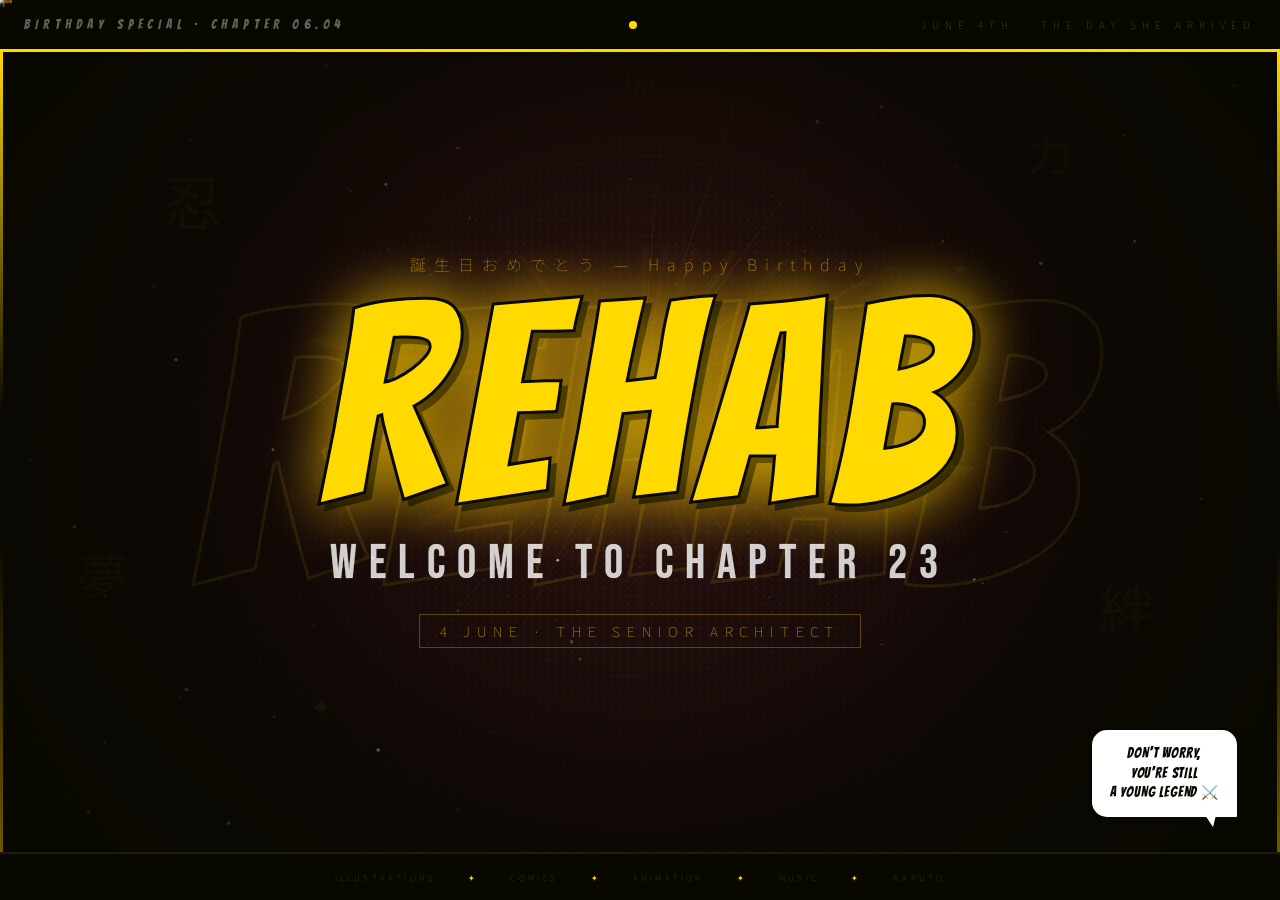
==== V.   PROJECTS/HappyBirthday/rehab_birthday.html @ 98161b53 "Repo update" ====
<!DOCTYPE html>
<html lang="en">
<head>
<meta charset="UTF-8">
<meta name="viewport" content="width=device-width, initial-scale=1.0">
<title>Happy Birthday Rehab</title>
<link href="https://fonts.googleapis.com/css2?family=Bangers&family=Bebas+Neue&family=Noto+Sans+JP:wght@100;400;700&display=swap" rel="stylesheet">
<style>
*,*::before,*::after{margin:0;padding:0;box-sizing:border-box}
html,body{width:100%;height:100%;overflow:hidden;background:#0a0008;font-family:'Noto Sans JP',sans-serif}

/* ── CANVAS STACK ── */
canvas{position:fixed;top:0;left:0;width:100%;height:100%}
#c-bg{z-index:1}
#c-ink{z-index:2}
#c-fx{z-index:4}

/* ── GRAIN ── */
body::after{
  content:'';position:fixed;inset:0;z-index:99;pointer-events:none;
  opacity:.18;mix-blend-mode:overlay;
  background-image:url("data:image/svg+xml,%3Csvg xmlns='http://www.w3.org/2000/svg'%3E%3Cfilter id='n'%3E%3CfeTurbulence type='fractalNoise' baseFrequency='.88' numOctaves='4'/%3E%3C/filter%3E%3Crect width='100%25' height='100%25' filter='url(%23n)'/%3E%3C/svg%3E");
  animation:gr .06s steps(1) infinite;
}
@keyframes gr{0%{background-position:0 0}25%{background-position:-40px -20px}50%{background-position:20px 50px}75%{background-position:-15px 25px}}

/* ── HALFTONE OVERLAY ── */
#halftone{
  position:fixed;inset:0;z-index:3;pointer-events:none;
  background-image:radial-gradient(circle,rgba(255,255,255,.04) 1px,transparent 1px);
  background-size:8px 8px;
  mix-blend-mode:screen;
}

/* ── SCAN LINES ── */
#scan{
  position:fixed;inset:0;z-index:5;pointer-events:none;
  background:repeating-linear-gradient(0deg,transparent,transparent 3px,rgba(0,0,0,.05) 3px,rgba(0,0,0,.05) 4px);
}

/* ── VIGNETTE ── */
#vig{
  position:fixed;inset:0;z-index:6;pointer-events:none;
  background:radial-gradient(ellipse 75% 75% at 50% 50%,transparent 35%,rgba(0,0,0,.82) 100%);
}

/* ── SPEED LINES LAYER ── */
#speed{position:fixed;inset:0;z-index:2;pointer-events:none;overflow:hidden}
.spline{
  position:absolute;top:0;bottom:0;width:1px;
  transform-origin:center center;
  animation:speedpulse linear infinite;
  background:linear-gradient(to bottom,transparent,rgba(255,200,0,.25),rgba(255,200,0,.5),rgba(255,200,0,.25),transparent);
}
@keyframes speedpulse{
  0%{opacity:0;transform:scaleY(0) translateX(0)}
  15%{opacity:1}
  85%{opacity:.4}
  100%{opacity:0;transform:scaleY(1) translateX(0)}
}

/* ── CHAPTER CARD (manga panel top) ── */
#chapter{
  position:fixed;top:0;left:0;right:0;z-index:20;
  height:52px;background:#000;
  display:flex;align-items:center;justify-content:space-between;
  padding:0 24px;
  border-bottom:3px solid #FFD700;
}
#ch-left{
  font-family:'Bangers',cursive;font-size:13px;letter-spacing:.4em;
  color:rgba(255,255,255,.35);text-transform:uppercase;
}
#ch-right{
  font-family:'Noto Sans JP',sans-serif;font-weight:100;font-size:10px;
  letter-spacing:.6em;color:rgba(255,255,255,.25);text-transform:uppercase;
}
#ch-dot{
  width:8px;height:8px;border-radius:50%;background:#FFD700;
  animation:dotpulse 1.2s ease-in-out infinite;
}
@keyframes dotpulse{0%,100%{opacity:.3;transform:scale(.8)}50%{opacity:1;transform:scale(1.2)}}

/* ── BOTTOM BAR ── */
#botbar{
  position:fixed;bottom:0;left:0;right:0;z-index:20;
  height:48px;background:#000;border-top:2px solid rgba(255,255,255,.08);
  display:flex;align-items:center;justify-content:center;gap:32px;
}
.bitem{font-family:'Noto Sans JP',sans-serif;font-weight:100;font-size:8px;
  letter-spacing:.4em;color:rgba(255,255,255,.2);text-transform:uppercase;}
.bitem.hi{color:#FFD700;font-weight:400}

/* ── MAIN HUD ── */
#hud{
  position:fixed;inset:0;z-index:10;
  display:flex;flex-direction:column;
  align-items:center;justify-content:center;
  pointer-events:none;text-align:center;
  padding:60px 30px;
}

/* japanese subtitle */
.jp-sub{
  font-family:'Noto Sans JP',sans-serif;font-weight:100;
  font-size:clamp(.75rem,2vw,1rem);
  letter-spacing:.5em;color:rgba(255,200,0,.6);
  opacity:0;animation:riseup .8s ease forwards .3s;
  margin-bottom:.6rem;
}

/* REHAB — big manga title with outline + shadow */
.name-wrap{position:relative;display:inline-block}
.name-shadow{
  font-family:'Bangers',cursive;
  font-size:clamp(5rem,22vw,18rem);
  line-height:.85;letter-spacing:.04em;
  color:#000;
  position:absolute;top:6px;left:6px;width:100%;
  opacity:0;animation:slamdown 1s cubic-bezier(.16,1,.3,1) forwards .6s;
  -webkit-text-stroke:2px #000;
}
.name-main{
  font-family:'Bangers',cursive;
  font-size:clamp(5rem,22vw,18rem);
  line-height:.85;letter-spacing:.04em;
  color:#FFD700;
  -webkit-text-stroke:3px #000;
  position:relative;
  opacity:0;animation:slamdown 1s cubic-bezier(.16,1,.3,1) forwards .55s;
  filter:drop-shadow(0 0 30px rgba(255,200,0,.5));
}
/* manga action lines radiating from name */
.name-main::before{
  content:'';position:absolute;inset:-40px;
  background:conic-gradient(
    from 0deg,
    transparent 0deg,rgba(255,200,0,.04) 2deg,transparent 4deg,
    transparent 8deg,rgba(255,200,0,.03) 9deg,transparent 11deg,
    transparent 18deg,rgba(255,200,0,.04) 19deg,transparent 21deg,
    transparent 30deg,rgba(255,200,0,.05) 31deg,transparent 33deg,
    transparent 44deg,rgba(255,200,0,.03) 45deg,transparent 47deg,
    transparent 60deg,rgba(255,200,0,.04) 61deg,transparent 63deg,
    transparent 80deg,rgba(255,200,0,.03) 81deg,transparent 83deg,
    transparent 100deg,rgba(255,200,0,.05) 101deg,transparent 103deg,
    transparent 130deg,rgba(255,200,0,.03) 131deg,transparent 133deg,
    transparent 160deg,rgba(255,200,0,.04) 161deg,transparent 163deg,
    transparent 200deg,rgba(255,200,0,.05) 201deg,transparent 203deg,
    transparent 240deg,rgba(255,200,0,.03) 241deg,transparent 243deg,
    transparent 280deg,rgba(255,200,0,.04) 281deg,transparent 283deg,
    transparent 320deg,rgba(255,200,0,.03) 321deg,transparent 323deg
  );
  border-radius:50%;
  animation:spinlines 30s linear infinite;
  pointer-events:none;
  mix-blend-mode:screen;
}
@keyframes spinlines{from{transform:rotate(0)}to{transform:rotate(360deg)}}

/* happy birthday line */
.hb-line{
  font-family:'Bebas Neue',sans-serif;
  font-size:clamp(1.2rem,4vw,3rem);
  letter-spacing:.25em;color:rgba(255,255,255,.8);
  -webkit-text-stroke:.5px rgba(255,255,255,.4);
  opacity:0;animation:riseup .8s ease forwards 1.2s;
  margin-top:.6rem;
}

/* date badge */
.date-badge{
  display:inline-flex;align-items:center;gap:10px;
  margin-top:1.4rem;
  border:1px solid rgba(255,200,0,.3);
  padding:6px 20px;
  opacity:0;animation:riseup .8s ease forwards 1.6s;
}
.date-inner{
  font-family:'Noto Sans JP',sans-serif;font-weight:100;
  font-size:clamp(.6rem,1.5vw,.85rem);letter-spacing:.5em;
  color:rgba(255,200,0,.7);text-transform:uppercase;
}

/* speech bubble */
#bubble{
  position:fixed;z-index:15;
  bottom:80px;right:40px;
  max-width:200px;
  background:#fff;
  border:3px solid #000;
  border-radius:18px 18px 4px 18px;
  padding:14px 18px;
  box-shadow:4px 4px 0 #000;
  opacity:0;animation:bubblein .6s cubic-bezier(.16,1,.3,1) forwards 2.2s;
  pointer-events:none;
}
#bubble p{
  font-family:'Bangers',cursive;font-size:14px;letter-spacing:.06em;
  color:#000;line-height:1.4;text-align:center;
}
#bubble-tail{
  position:absolute;bottom:-14px;right:20px;
  width:0;height:0;
  border-left:10px solid transparent;
  border-right:4px solid transparent;
  border-top:14px solid #000;
}
#bubble-tail::after{
  content:'';position:absolute;top:-16px;left:-8px;
  width:0;height:0;
  border-left:8px solid transparent;
  border-right:3px solid transparent;
  border-top:12px solid #fff;
}

/* impact word - NARUTO style */
#impact{
  position:fixed;top:50%;left:50%;transform:translate(-50%,-50%);
  font-family:'Bangers',cursive;
  font-size:clamp(8rem,30vw,28rem);
  color:transparent;
  -webkit-text-stroke:3px rgba(255,200,0,.12);
  letter-spacing:.05em;
  z-index:1;pointer-events:none;
  animation:impactpulse 4s ease-in-out infinite;
  white-space:nowrap;
}
@keyframes impactpulse{0%,100%{opacity:.4;transform:translate(-50%,-50%) scale(.98)}50%{opacity:.7;transform:translate(-50%,-50%) scale(1.01)}}

/* PANEL BORDERS — manga panel effect */
#panel-tl,#panel-tr,#panel-bl,#panel-br{
  position:fixed;z-index:7;pointer-events:none;
}
#panel-tl{top:52px;left:0;width:3px;height:40vh;background:linear-gradient(to bottom,#FFD700,transparent)}
#panel-tr{top:52px;right:0;width:3px;height:40vh;background:linear-gradient(to bottom,#FFD700,transparent)}
#panel-bl{bottom:48px;left:0;width:3px;height:35vh;background:linear-gradient(to top,rgba(255,200,0,.4),transparent)}
#panel-br{bottom:48px;right:0;width:3px;height:35vh;background:linear-gradient(to top,rgba(255,200,0,.4),transparent)}

/* ── KUNAI CURSOR ── */
#cursor{position:fixed;z-index:500;pointer-events:none;transform:translate(-50%,-50%) rotate(45deg);font-size:18px;transition:transform .08s}

/* ── FX PARTICLES ── */
.spark{position:fixed;pointer-events:none;z-index:50;border-radius:50%;animation:sparkfly linear forwards}
@keyframes sparkfly{0%{opacity:1;transform:translate(0,0) scale(1)}100%{opacity:0;transform:translate(var(--tx),var(--ty)) scale(0)}}

/* ── CHAKRA RINGS ── */
.cring{
  position:fixed;top:50%;left:50%;
  border-radius:50%;border:1px solid;
  transform:translate(-50%,-50%) scale(0);
  pointer-events:none;z-index:8;
  animation:ringexpand ease-out forwards;
}
@keyframes ringexpand{0%{transform:translate(-50%,-50%) scale(0);opacity:.7}100%{transform:translate(-50%,-50%) scale(4);opacity:0}}

/* ── KEYFRAMES ── */
@keyframes riseup{from{opacity:0;transform:translateY(20px)}to{opacity:1;transform:translateY(0)}}
@keyframes slamdown{
  0%{opacity:0;transform:scale(1.3) translateY(-20px);filter:blur(8px) drop-shadow(0 0 0 rgba(255,200,0,0))}
  60%{transform:scale(.95) translateY(4px)}
  100%{opacity:1;transform:scale(1) translateY(0);filter:blur(0) drop-shadow(0 0 30px rgba(255,200,0,.5))}
}
@keyframes bubblein{from{opacity:0;transform:scale(.8) translateY(10px)}to{opacity:1;transform:scale(1) translateY(0)}}
</style>
</head>
<body>

<!-- structural -->
<div id="halftone"></div>
<div id="scan"></div>
<div id="vig"></div>
<div id="speed"></div>
<div id="panel-tl"></div><div id="panel-tr"></div>
<div id="panel-bl"></div><div id="panel-br"></div>

<!-- canvases -->
<canvas id="c-bg"></canvas>
<canvas id="c-ink"></canvas>
<canvas id="c-fx"></canvas>

<!-- manga impact word bg -->
<div id="impact">REHAB</div>

<!-- top bar -->
<div id="chapter">
  <span id="ch-left">Birthday Special · Chapter 06.04</span>
  <div id="ch-dot"></div>
  <span id="ch-right">June 4th · The Day She Arrived</span>
</div>

<!-- main title -->
<div id="hud">
  <div class="jp-sub">誕生日おめでとう — Happy Birthday</div>
  <div class="name-wrap">
    <div class="name-shadow">REHAB</div>
    <div class="name-main">REHAB</div>
  </div>
  <div class="hb-line">Welcome To Chapter 23 </div>
  <div class="date-badge">
    <span class="date-inner">4 June · THE SENIOR ARCHITECT</span>
  </div>
</div>

<!-- speech bubble -->
<div id="bubble">
  <p>DON'T WORRY,<br>YOU'RE STILL<br>A YOUNG LEGEND ⚔️</p> 
  <div id="bubble-tail"></div>
</div>

<!-- bottom bar -->
<div id="botbar">
  <span class="bitem">Illustrations</span>
  <span class="bitem hi">✦</span>
  <span class="bitem">Comics</span>
  <span class="bitem hi">✦</span>
  <span class="bitem">Animation</span>
  <span class="bitem hi">✦</span>
  <span class="bitem">Music</span>
  <span class="bitem hi">✦</span>
  <span class="bitem">Naruto</span>
</div>

<!-- kunai cursor -->
<div id="cursor">🗡️</div>

<script>
// ── CURSOR ──
const cur=document.getElementById('cursor');
document.addEventListener('mousemove',e=>{cur.style.left=e.clientX+'px';cur.style.top=e.clientY+'px'});

// ── CANVAS SETUP ──
const [cBG,cInk,cFX]=['c-bg','c-ink','c-fx'].map(id=>document.getElementById(id));
const [xBG,xInk,xFX]=[cBG,cInk,cFX].map(c=>c.getContext('2d'));
let W=0,H=0;
function resize(){
  W=innerWidth;H=innerHeight;
  [cBG,cInk,cFX].forEach(c=>{c.width=W;c.height=H});
}
resize();window.addEventListener('resize',resize);

// ── SPEED LINES ──
const spContainer=document.getElementById('speed');
function buildSpeedLines(){
  spContainer.innerHTML='';
  const cx=W/2,cy=H/2;
  for(let i=0;i<40;i++){
    const el=document.createElement('div');
    el.className='spline';
    const angle=Math.random()*360;
    const dist=Math.random()*Math.max(W,H)*.6+100;
    const x=cx+Math.cos(angle*Math.PI/180)*dist;
    el.style.cssText=`left:${x}px;transform:rotate(${angle}deg);
      animation-duration:${Math.random()*2+1.5}s;
      animation-delay:${Math.random()*3}s;
      opacity:0;height:${Math.random()*60+30}%;top:${Math.random()*40}%;`;
    spContainer.appendChild(el);
  }
}
buildSpeedLines();

// ── STARS / BG ──
const stars=Array.from({length:300},()=>({
  x:Math.random(),y:Math.random(),
  r:Math.pow(Math.random(),3)*1.8+.1,
  a:Math.random()*.6+.1,
  ph:Math.random()*Math.PI*2,spd:Math.random()*.015+.003,
}));

// ink splatter shapes
const splatters=Array.from({length:8},()=>({
  x:Math.random(),y:Math.random(),
  r:Math.random()*80+30,
  a:Math.random()*.08+.02,
  rot:Math.random()*Math.PI*2,
}));

// floating kanji / symbols
const symbols=[
  {ch:'忍',x:.15,y:.25,s:60,a:.06},{ch:'力',x:.82,y:.18,s:45,a:.04},
  {ch:'夢',x:.08,y:.65,s:50,a:.05},{ch:'絆',x:.88,y:.7,s:55,a:.06},
  {ch:'火',x:.5,y:.12,s:40,a:.04},{ch:'風',x:.7,y:.5,s:35,a:.03},
  {ch:'✦',x:.25,y:.8,s:28,a:.08},{ch:'✦',x:.75,y:.3,s:20,a:.06},
];

let T=0;

// ── DRAW BG ──
function drawBG(){
  const ctx=xBG;
  ctx.clearRect(0,0,W,H);

  // deep dark bg — manga night
  const bg=ctx.createRadialGradient(W*.5,H*.45,0,W*.5,H*.45,Math.max(W,H)*.75);
  bg.addColorStop(0,'#140010');
  bg.addColorStop(.4,'#0a0008');
  bg.addColorStop(1,'#000000');
  ctx.fillStyle=bg;ctx.fillRect(0,0,W,H);

  // gold aura from center
  const aura=ctx.createRadialGradient(W*.5,H*.45,0,W*.5,H*.45,W*.45);
  aura.addColorStop(0,'rgba(255,200,0,.06)');
  aura.addColorStop(.5,'rgba(255,140,0,.03)');
  aura.addColorStop(1,'transparent');
  ctx.fillStyle=aura;ctx.fillRect(0,0,W,H);

  // stars
  stars.forEach(s=>{
    s.ph+=s.spd;
    const a=s.a*(.5+.5*Math.sin(s.ph));
    ctx.beginPath();ctx.arc(s.x*W,s.y*H,s.r,0,Math.PI*2);
    ctx.fillStyle=`rgba(255,255,255,${a})`;ctx.fill();
  });

  // ink splatters
  splatters.forEach((sp,i)=>{
    const px=sp.x*W+Math.sin(T*.3+i)*15;
    const py=sp.y*H+Math.cos(T*.2+i)*10;
    ctx.save();ctx.translate(px,py);ctx.rotate(sp.rot+T*.01);
    // rough blob shape
    ctx.beginPath();
    for(let a=0;a<Math.PI*2;a+=.3){
      const r=sp.r*(1+Math.sin(a*3+i)*.3);
      const x=Math.cos(a)*r, y=Math.sin(a)*r*.6;
      a===0?ctx.moveTo(x,y):ctx.lineTo(x,y);
    }
    ctx.closePath();
    ctx.fillStyle=`rgba(30,0,0,${sp.a})`;ctx.fill();
    ctx.restore();
  });

  // floating kanji
  symbols.forEach((s,i)=>{
    const py=s.y*H+Math.sin(T*.4+i)*.012*H;
    ctx.font=`${s.s}px 'Noto Sans JP'`;
    ctx.fillStyle=`rgba(255,200,0,${s.a+Math.sin(T*.5+i)*.02})`;
    ctx.textAlign='center';
    ctx.fillText(s.ch,s.x*W,py);
  });
}

// ── DRAW INK (action lines radiating from center) ──
function drawInk(){
  const ctx=xInk;
  ctx.clearRect(0,0,W,H);
  const cx=W*.5,cy=H*.44;

  // radial speed lines — manga panel action effect
  const lineCount=80;
  for(let i=0;i<lineCount;i++){
    const angle=(i/lineCount)*Math.PI*2;
    const inner=Math.random()*60+80;
    const outer=inner+Math.random()*300+100;
    const spread=(.002+Math.random()*.003);
    const a1=angle-spread, a2=angle+spread;

    const alpha=Math.random()*.12+.02;
    ctx.beginPath();
    ctx.moveTo(cx+Math.cos(a1)*inner,cy+Math.sin(a1)*inner);
    ctx.lineTo(cx+Math.cos(angle)*outer,cy+Math.sin(angle)*outer);
    ctx.lineTo(cx+Math.cos(a2)*inner,cy+Math.sin(a2)*inner);
    ctx.closePath();
    ctx.fillStyle=`rgba(255,200,0,${alpha*Math.abs(Math.sin(T*2+i))})`;
    ctx.fill();
  }

  // chakra circle — concentric rings
  [160,200,240,280].forEach((r,i)=>{
    const dashLen=Math.PI*2*r/24;
    ctx.setLineDash([dashLen*.4,dashLen*.6]);
    ctx.lineDashOffset=T*20*(i%2===0?1:-1);
    ctx.beginPath();ctx.arc(cx,cy,r,0,Math.PI*2);
    ctx.strokeStyle=`rgba(255,200,0,${.04+i*.005})`;
    ctx.lineWidth=i%2===0?1:.5;
    ctx.stroke();
  });
  ctx.setLineDash([]);
}

// ── DRAW FX (post layer) ──
function drawFX(){
  const ctx=xFX;
  ctx.clearRect(0,0,W,H);

  // chromatic aberration bands — subtle horizontal glitch lines
  if(Math.sin(T*3)>.85){
    const gy=Math.random()*H;
    const gh=Math.random()*4+1;
    ctx.fillStyle='rgba(255,0,0,.06)';
    ctx.fillRect(0,gy,W,gh);
    ctx.fillStyle='rgba(0,255,255,.06)';
    ctx.fillRect(3,gy,W,gh);
  }

  // corner vignette hard
  const v=ctx.createRadialGradient(W*.5,H*.5,Math.min(W,H)*.15,W*.5,H*.5,Math.min(W,H)*.75);
  v.addColorStop(0,'transparent');v.addColorStop(1,'rgba(0,0,0,.55)');
  ctx.fillStyle=v;ctx.fillRect(0,0,W,H);
}

// ── MAIN LOOP ──
function loop(){
  T+=.006;
  drawBG();
  drawInk();
  drawFX();
  requestAnimationFrame(loop);
}
loop();

// ── CHAKRA RINGS on click ──
document.addEventListener('click',e=>{
  // spark burst
  for(let i=0;i<20;i++){
    const sp=document.createElement('div');
    sp.className='spark';
    const a=Math.random()*Math.PI*2, d=Math.random()*100+20;
    sp.style.cssText=`
      left:${e.clientX}px;top:${e.clientY}px;
      width:${Math.random()*4+1}px;height:${Math.random()*4+1}px;
      background:${Math.random()>.5?'#FFD700':'#FF6600'};
      --tx:${Math.cos(a)*d}px;--ty:${Math.sin(a)*d}px;
      animation-duration:${Math.random()*.5+.3}s;
    `;
    document.body.appendChild(sp);
    setTimeout(()=>sp.remove(),900);
  }

  // chakra ring
  const ring=document.createElement('div');
  ring.className='cring';
  const sz=Math.random()*60+80;
  ring.style.cssText=`
    width:${sz}px;height:${sz}px;
    border-color:rgba(255,200,0,${Math.random()*.4+.2});
    animation-duration:${Math.random()*.5+.6}s;
  `;
  document.body.appendChild(ring);
  setTimeout(()=>ring.remove(),1200);
});

// ── GLITCH flash every few seconds ──
setInterval(()=>{
  const el=document.createElement('div');
  el.style.cssText=`position:fixed;inset:0;z-index:98;pointer-events:none;
    background:rgba(255,200,0,.03);mix-blend-mode:screen;
    animation:none;`;
  document.body.appendChild(el);
  setTimeout(()=>{el.style.background='rgba(255,0,0,.04)';},40);
  setTimeout(()=>{el.style.background='rgba(0,255,255,.03)';},80);
  setTimeout(()=>el.remove(),120);
},3500);

// ── RANDOM SOUND EFFECT WORDS (manga style) ──
const sfx=['ZAP!','BOOM!','YOSH!','RAAAH!','CHAK!','SWOOSH!'];
setInterval(()=>{
  const word=sfx[Math.floor(Math.random()*sfx.length)];
  const el=document.createElement('div');
  const x=15+Math.random()*70, y=15+Math.random()*70;
  el.style.cssText=`
    position:fixed;left:${x}%;top:${y}%;z-index:15;pointer-events:none;
    font-family:'Bangers',cursive;font-size:${Math.random()*24+18}px;
    letter-spacing:.08em;
    color:#FFD700;-webkit-text-stroke:1px #000;
    text-shadow:2px 2px 0 #000;
    transform:rotate(${(Math.random()-.5)*25}deg);
    animation:sfxpop .8s cubic-bezier(.16,1,.3,1) forwards;
  `;
  el.textContent=word;
  document.body.appendChild(el);
  setTimeout(()=>el.remove(),900);
},2800);

// inject sfx keyframe
const s=document.createElement('style');
s.textContent=`@keyframes sfxpop{
  0%{opacity:0;transform:rotate(var(--r,0deg)) scale(.4)}
  40%{opacity:1;transform:rotate(var(--r,0deg)) scale(1.15)}
  100%{opacity:0;transform:rotate(var(--r,0deg)) scale(1)}
}`;
document.head.appendChild(s);
</script>
</body>
</html>
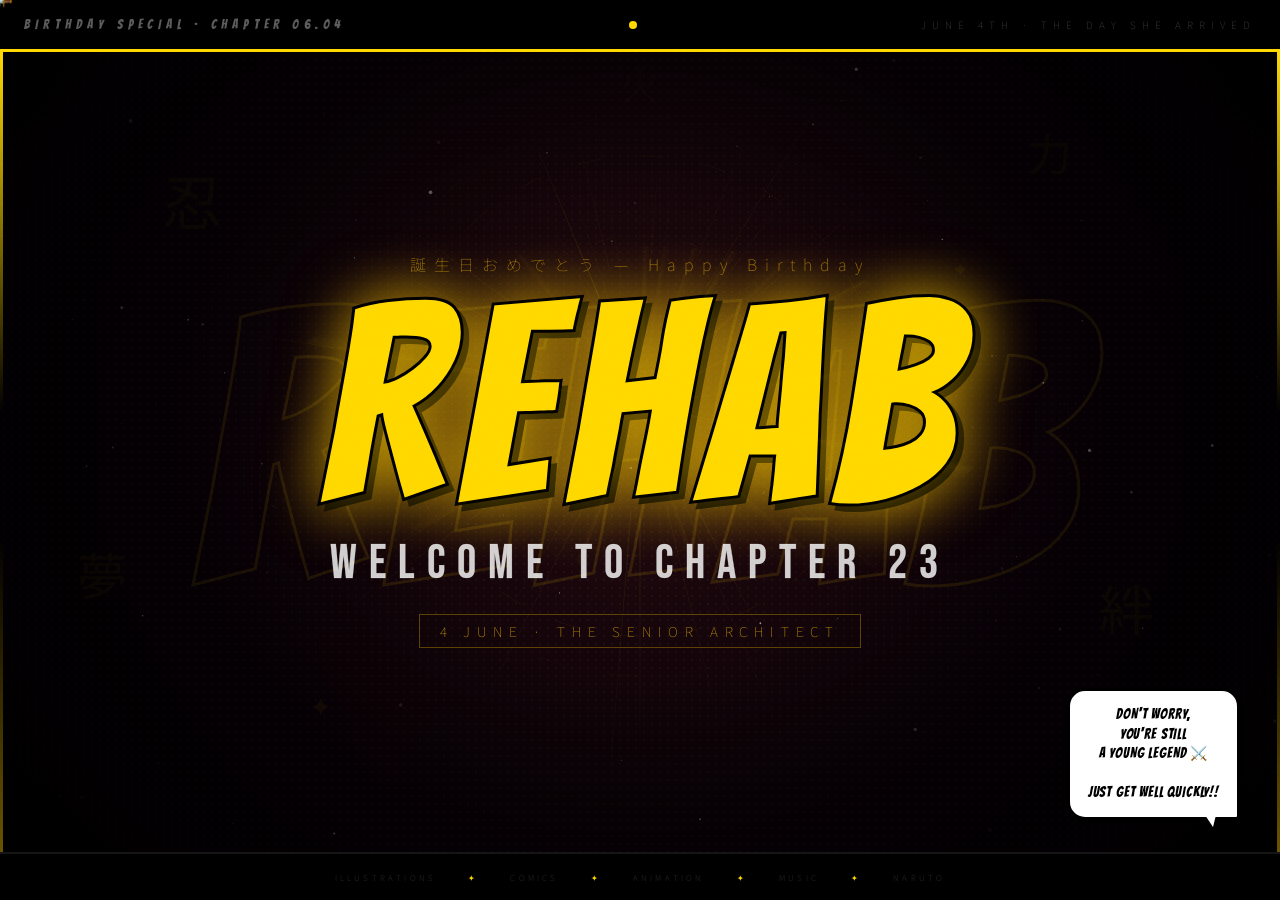
==== commit a18d8f9c: "Rep" ====
--- a/V.   PROJECTS/HappyBirthday/rehab_birthday.html
+++ b/V.   PROJECTS/HappyBirthday/rehab_birthday.html
@@ -303,7 +303,7 @@
 
 <!-- speech bubble -->
 <div id="bubble">
-  <p>DON'T WORRY,<br>YOU'RE STILL<br>A YOUNG LEGEND ⚔️</p> 
+  <p>DON'T WORRY,<br>YOU'RE STILL<br>A YOUNG LEGEND ⚔️<br><br>JUST GET WELL QUICKLY!!</p> 
   <div id="bubble-tail"></div>
 </div>
 
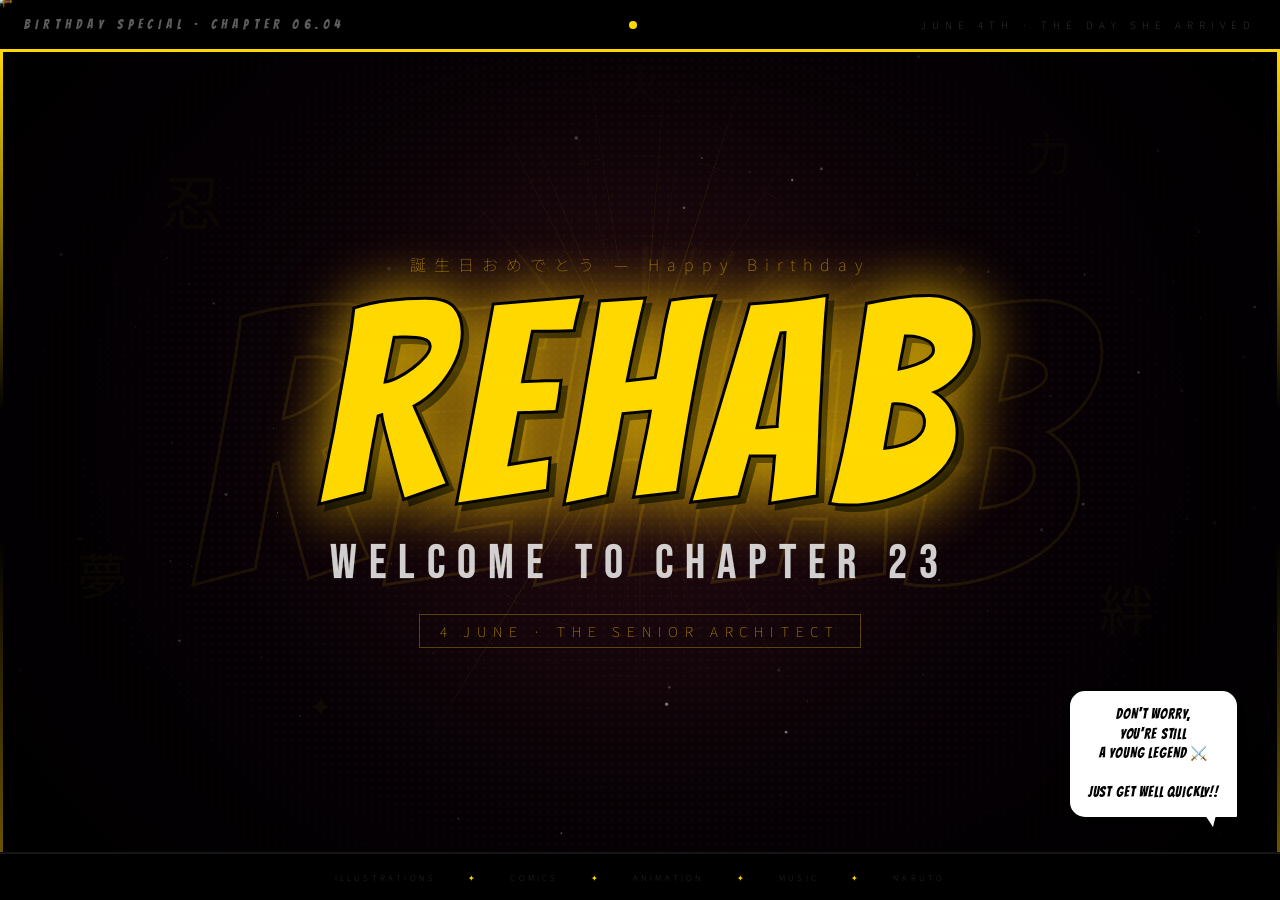
==== commit 6302d54d: "Repo" ====
--- a/V.   PROJECTS/HappyBirthday/rehab_birthday.html
+++ b/V.   PROJECTS/HappyBirthday/rehab_birthday.html
@@ -311,7 +311,7 @@
 <div id="botbar">
   <span class="bitem">Illustrations</span>
   <span class="bitem hi">✦</span>
-  <span class="bitem">Comics</span>
+  <span class="bitem">Comics</span>            
   <span class="bitem hi">✦</span>
   <span class="bitem">Animation</span>
   <span class="bitem hi">✦</span>
@@ -324,7 +324,7 @@
 <div id="cursor">🗡️</div>
 
 <script>
-// ── CURSOR ──
+// ── CURSOR ──                              Made by Zakki btw
 const cur=document.getElementById('cursor');
 document.addEventListener('mousemove',e=>{cur.style.left=e.clientX+'px';cur.style.top=e.clientY+'px'});
 
